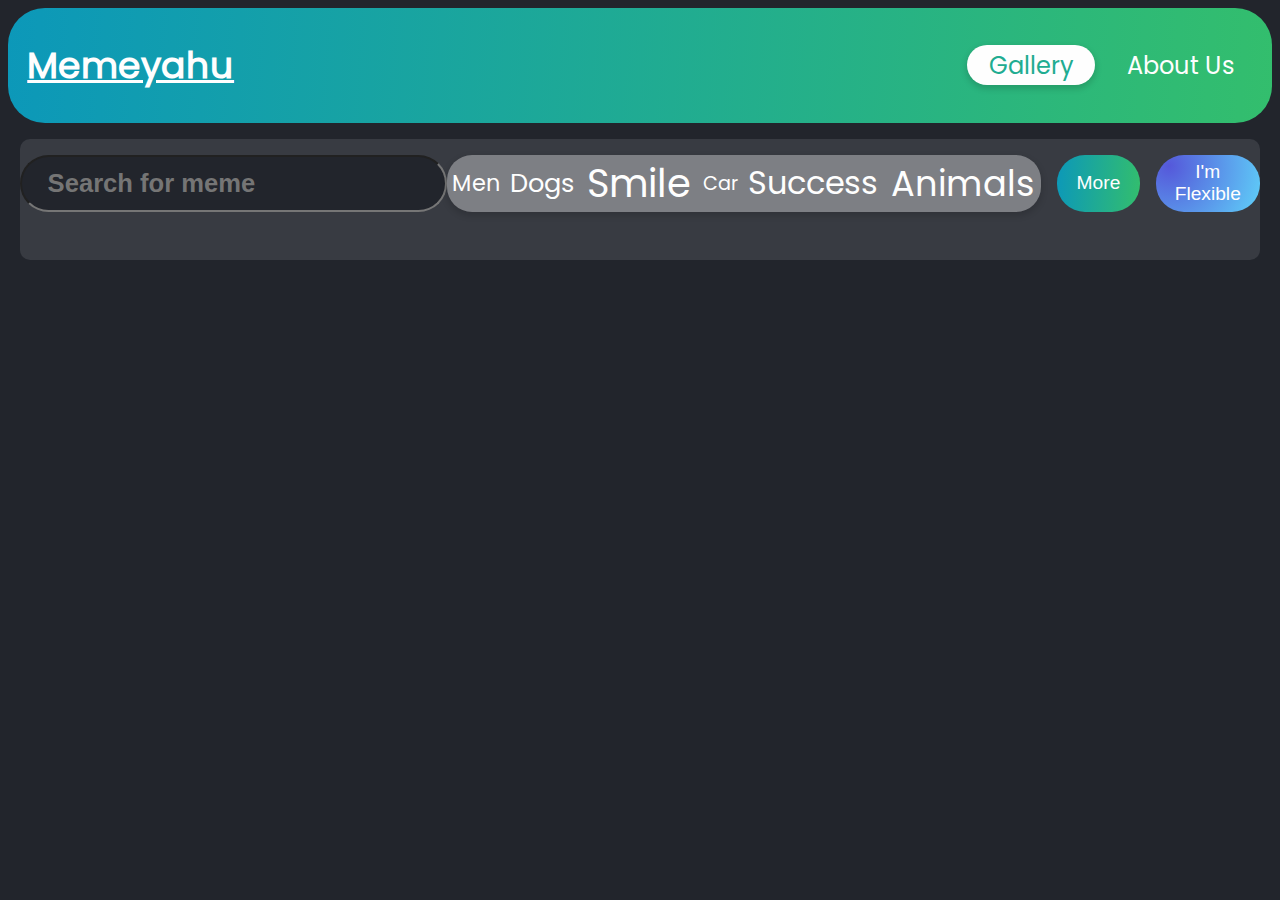
==== index.html @ 38bc8e9b "added sitcker slider" ====
<!DOCTYPE html>
<html lang="en">

<head>
    <meta charset="UTF-8">
    <meta http-equiv="X-UA-Compatible" content="IE=edge">
    <meta name="viewport" content="width=device-width, initial-scale=1.0">
    <link rel="stylesheet" href="styles/main.css">
    <title>Memeyahu</title>
</head>

<body onload="init()">
    <header class="full">
        <nav class="header-nav flex align-center space-between">
            <a href="./index.html">
                <h2 class="logo">Memeyahu</h2>
            </a>
            <ul class="page-links clear-list flex">
                <li class="page-link selected">Gallery</li>
                <li class="page-link">About Us</li>
            </ul>
        </nav>
    </header>
    <main>
        <section class="main-content">
            <nav class="main-nav full flex space-around">
                <input class="text-input" type="text" placeholder="Search for meme"
                    oninput="onFilterImagesByText(this.value)" list="keyList">
                <datalist id="keyList"></datalist>
                <div class="keyword-controls flex ">
                    <ul class="keyword-links clear-list flex align-center">
                    </ul>
                    <button class="btn">More</button>
                    <button class="btn random-meme" onclick="onRandomMeme()">I'm Flexible</button>
                </div>
            </nav>
            <article class="main-gallery grid">
            </article>
        </section>

        <section class="editor flex wrap space-evenly hidden">
            <div class="canvas-container">
                <canvas height="546" width="476"></canvas>
            </div>
            <article class="controllers flex column space-between align-center">
                <input type="text" placeholder="Type here your text" oninput="onDrawText(this.value)">
                <section class="line-controls flex align-center">
                    <button class="btn-editor color-primary" onclick="onNavLine()"><img class="icon-white"
                            src="./icons/arrow-down-up-across-line-solid.svg" alt=""></button>
                    <button class="btn-editor color-add" onclick="onAddLine()"><img class="icon-white"
                            src="./icons/plus-solid.svg" alt=""></button>
                    <button class="btn-editor color-delete" onclick="onRemoveLine()"><img class="icon-white"
                            src="./icons/trash-solid.svg" alt=""></button>
                </section>
                <section class="text-controls flex align-center">
                    <button value="1" class="btn-editor" onclick="onSetFontSize(this.value)"><img src="./icons/A+.png"
                            alt=""></button>
                    <button value="-1" class="btn-editor" onclick="onSetFontSize(this.value)"><img src="./icons/A-.png"
                            alt=""></button>
                    <button value="right" class="btn-editor" onclick="onSetTextAlign(this.value)"><img
                            src="./icons/align-left-solid.svg" alt=""></button>
                    <button value="center" class="btn-editor" onclick="onSetTextAlign(this.value)"><img
                            src="./icons/align-center-solid.svg" alt=""></button>
                    <button value="left" class="btn-editor" onclick="onSetTextAlign(this.value)"><img
                            src="./icons/align-right-solid.svg" alt=""></button>
                    <select class="btn-editor">font-select</select>
                    <button class="btn-editor"><img src="./icons/underline-solid.svg" alt=""></button>
                    <button class="btn-editor">
                        <input class="btn-editor" type="color" onchange="onSelectFillStyle(this.value)">
                    </button>
                </section>
                <section class="special-controls flex space-between align-center"></section>
                <section class="file-controls">
                    <button class="btn">Share</button>
                    <button class="btn">Download</button>
                    <button class="btn" onclick="onSaveMeme()">Save to memory</button>
                </section>
            </article>
        </section>
    </main>
    <script src="js/services/services-utils.js"></script>
    <script src="js/services/service-storage.js"></script>
    <script src="js/services/services-model.js"></script>
    <script src="js/meme/meme-service/service-meme.js"></script>
    <script src="./js/meme/meme-controller.js"></script>
    <script src="js/main.js"></script>
</body>

</html>
---- styles/main.css ----
@font-face {
    font-family: poppins;
    src: url(../fonts/Poppins-Regular.ttf);
} 

:root{
    --grad1: linear-gradient(-86deg, #33be6d 0%, #0c98b9 100%);
    --grad2: radial-gradient(circle at 12.3% 19.3%, rgb(85, 88, 218) 0%, rgb(95, 209, 249) 100.2%);
    --clr-1: #fefefe;
    --clr-delete: #cf1d37;
    --clr-add: #42eb5c;
    --clr-primary:#40b1ce;
    --clr-secondary: #383b42;
    --box-shadow: 0 3px 6px 1px rgba(0, 0, 0, 0.15);
}



html{
    font-family: poppins;
}

/*  COMPONENTS */
.btn{
    padding-inline: 1em;
    font-size: larger;
    border: none;
    box-shadow: --var(box-shadow);
    border-radius: 28px;
    color: var(--clr-1);
    background: var(--grad1);
    cursor: pointer;
}


.clear-list{
    margin: 0;
    padding: 0;
    list-style-type: none;
}

.full{
    width: 100%;
}
/* FLEX SUBCLASSES */
.flex{
    display: flex;
}

.flex.wrap{
    flex-wrap: wrap;
}

.flex.column{
    flex-direction: column;
}

.flex.justify-center{
    justify-content: center;
}

.flex.align-center{
    align-items: center;
}

.flex.align-end{
    align-items:flex-end;
}

.flex.space-between{
    justify-content: space-between;
}

.flex.space-around{
    justify-content: space-around;
}

.flex.space-evenly{
    justify-content: space-evenly;
}


/* GRID HELPERS */

.grid{
    display: grid;
}

/* MAIN */
body{
    background-color: #22252c;
}
/* HEADER */
header{
    background: var(--grad1);
    border-radius: 37px;
    margin-block-end: 1em;
}
.header-nav{
    max-width: 1240px;
    margin-inline: auto;
    font-family: poppins;
    font-size: 1.5em;
}

.logo{
    margin-inline: 0.2em;
    color: var(--clr-1);
    text-decoration: #fefefe underline;
}

.page-link{
    margin-inline: 0.2em;
    border-radius: 20px;
    padding: 0.1em 0.9em;
    color: var(--clr-1);
    background-color: transparent;
    cursor: pointer;
}

.page-link.selected{
    background-color: var(--clr-1);
    box-shadow: var(--box-shadow);
    color: #21ac91;
    
}

/* GALLERY MAIN CONTENT */

.main-content{
    border-radius: 10px;
    background-color: #383b42;
    max-width: 1240px;
    margin-inline: auto;

}
.main-nav{
    padding-block: 1em;
}

.text-input{
    border-radius: 2em;
    background-color: #22252c;
    width: 26.5em;
    font-size: 1.6em;
    padding-inline-start: 1em;
    color: var(--clr-1);
    font-weight: 600;
}


.keyword-controls{
    gap: 1em;
}



.random-meme{
    background: var(--grad2);
}

.keyword-links{
    box-shadow: var(--box-shadow);
    border-radius: 25px;
    background-color: #fefefe59;
}

.keyword-links > *{
    color: var(--clr-1);
    margin-inline: 0.2em;
    cursor: pointer;
}
.main-gallery{
    padding: 1em;
    grid-template-columns: repeat(auto-fill, minmax(250px, 1fr));
    grid-auto-rows: 270px;
    grid-gap: 1em;
}

.gallery-item{
    border-radius:1.5em;
    width: 100%;
    height: 100%;
    object-fit: contain;
}





/* EDITOR MAIN */

.editor{
    margin: auto;
    grid-gap: 3em;
    grid-template-columns: 1fr 1fr;
}

.controllers{
    /* width: 525px;
    height: 546px; */
    padding-inline: 3em;
    padding-block: 1.5em;
    border-radius: 30px;
    background-color: #ebeef318;
}

.controllers input{
    border: none;
    width: 100%;
    height: 3em;
    box-shadow: 1px 5px 0 #bbc4d1, inset 0 5px 0 #ffffff;
    border-radius: 1.525em;
    background-color: #ebeef3;
}

.btn-editor{
    width: 3.5em;
    height: 3.5em;
    box-shadow: 1px 5px 0 rgba(92, 92, 92, 0.55), inset 0 5px 0 rgba(255, 255, 255, 0.58);
    border-radius: 10px;
    background-color: rgba(255, 255, 255, 0.829);
}

.color-add{
    background-color: var(--clr-add);
}

.color-primary{
    background-color: var(--clr-primary);
}

.color-delete{
    background-color: var(--clr-delete);
}

.icon-white{
    filter: invert(100%) sepia(0%) saturate(7442%) hue-rotate(309deg) brightness(106%) contrast(98%);
}

.special-controls{
    background-color: #fff;
    border: none;
    width: 100%;
    border-radius: 1.525em;
}

.special-controls > *{
    max-height: 7em;
    max-width: 7em;
    object-fit: contain;
}

.special-controls > .btn{
    height: 100%;
    background: var(--grad2);
    border-radius: 1em;
    transition: 0.2s;
}
.special-controls > .btn:hover{
    background: radial-gradient(circle at 12.3% 19.3%, rgb(127, 128, 224) 0%, rgb(156, 221, 245) 100.2%);
}
/* HELPERS */
.hidden{
    display: none;
}
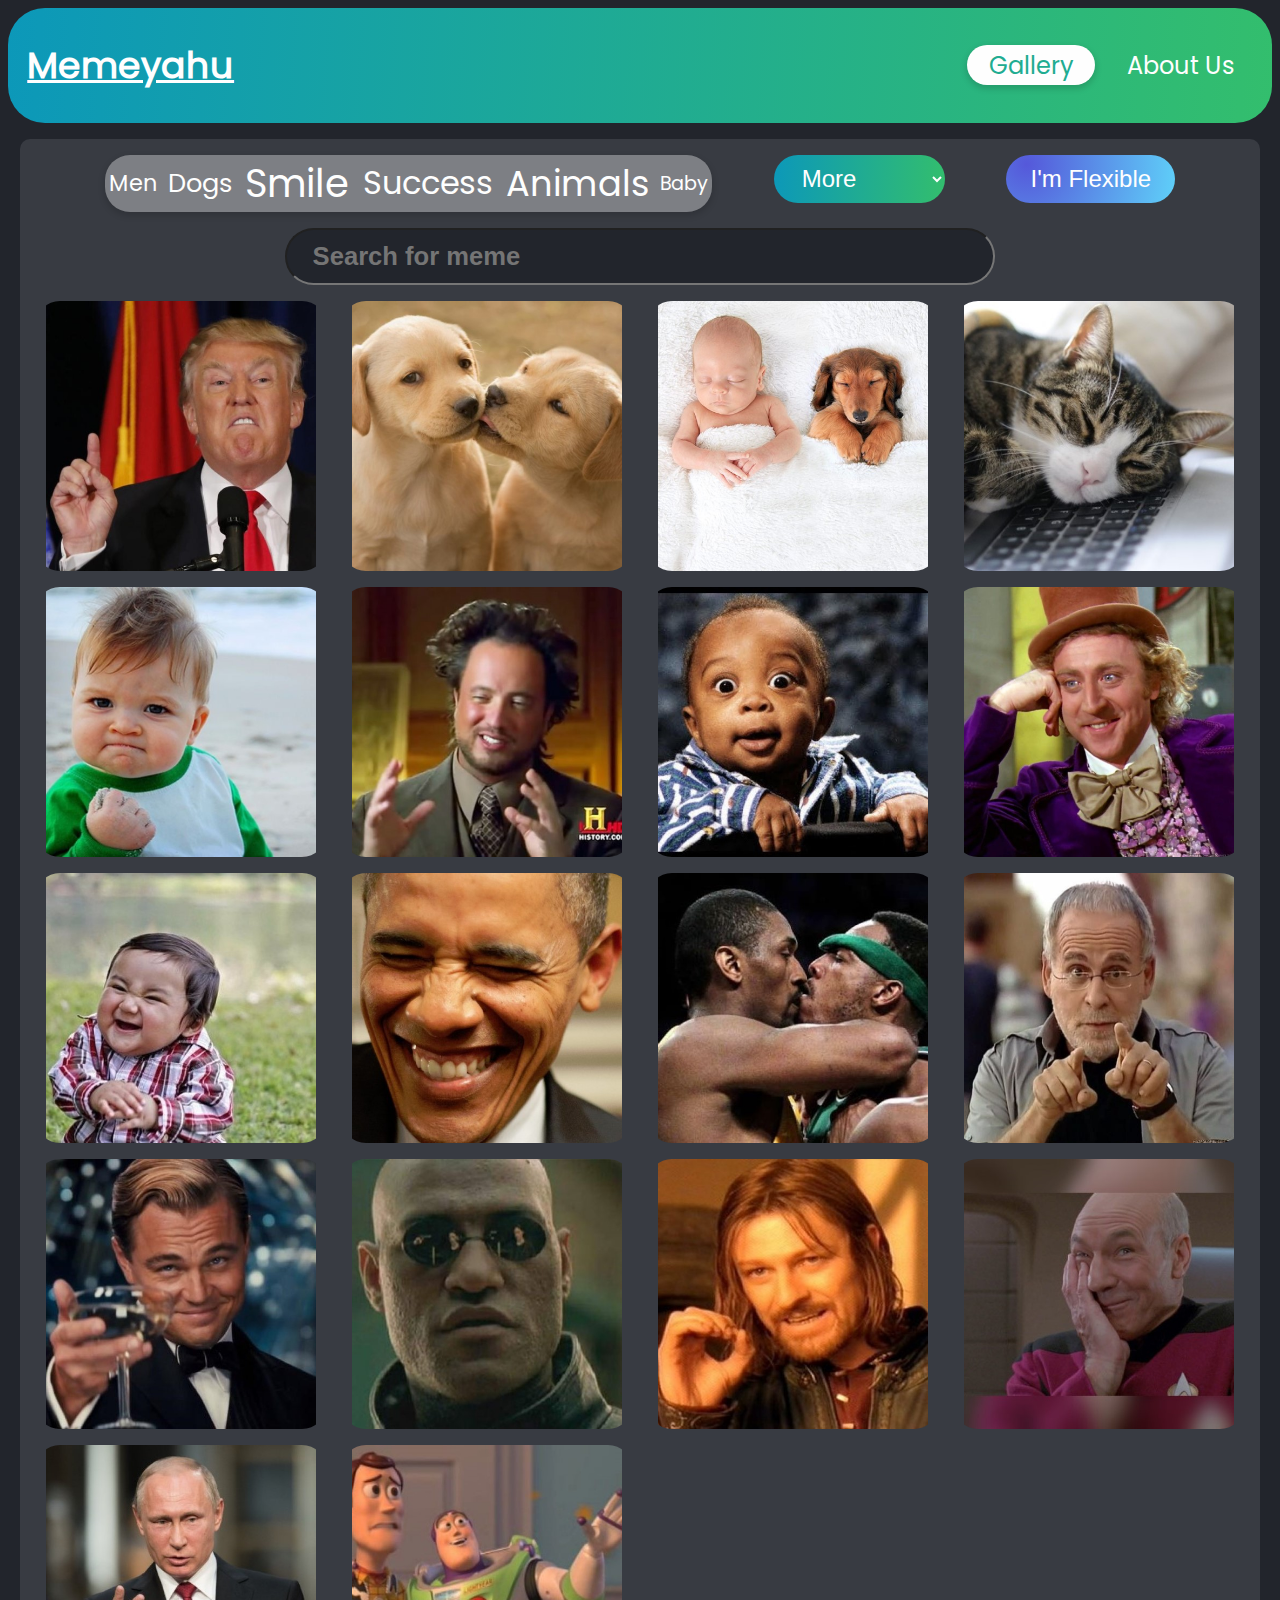
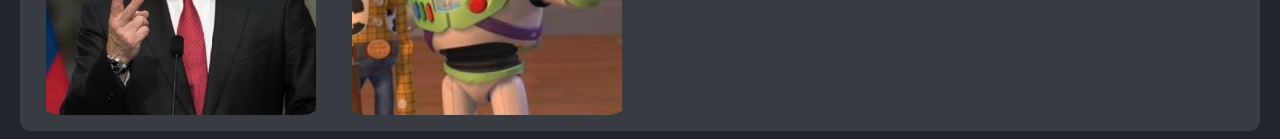
==== commit fb079190: "sticker carousel fixed, all editor buttons functional" ====
--- a/index.html
+++ b/index.html
@@ -11,7 +11,7 @@
 
 <body onload="init()">
     <header class="full">
-        <nav class="header-nav flex align-center space-between">
+        <nav class="header-nav flex wrap align-center space-between">
             <a href="./index.html">
                 <h2 class="logo">Memeyahu</h2>
             </a>
@@ -22,17 +22,15 @@
         </nav>
     </header>
     <main>
-        <section class="main-content">
-            <nav class="main-nav full flex space-around">
+        <section class="main-content flex column">
+            <nav class="main-nav full flex space-around wrap">
+                <datalist id="keyList"></datalist>
+                <ul class="keyword-links clear-list flex wrap align-center">
+                </ul>
+                <select class="btn more" onchange="onClickKeyword(this.value)"></select>
+                <button class="btn random-meme" onclick="onRandomMeme()">I'm Flexible</button>
                 <input class="text-input" type="text" placeholder="Search for meme"
                     oninput="onFilterImagesByText(this.value)" list="keyList">
-                <datalist id="keyList"></datalist>
-                <div class="keyword-controls flex ">
-                    <ul class="keyword-links clear-list flex align-center">
-                    </ul>
-                    <button class="btn">More</button>
-                    <button class="btn random-meme" onclick="onRandomMeme()">I'm Flexible</button>
-                </div>
             </nav>
             <article class="main-gallery grid">
             </article>
@@ -43,16 +41,16 @@
                 <canvas height="546" width="476"></canvas>
             </div>
             <article class="controllers flex column space-between align-center">
-                <input type="text" placeholder="Type here your text" oninput="onDrawText(this.value)">
+                <input class="line-text" type="text" placeholder="Type here your text" oninput="onDrawText(this.value)">
                 <section class="line-controls flex align-center">
-                    <button class="btn-editor color-primary" onclick="onNavLine()"><img class="icon-white"
+                    <button class="btn-editor color-primary" onclick="onNavItem()"><img class="icon-white"
                             src="./icons/arrow-down-up-across-line-solid.svg" alt=""></button>
                     <button class="btn-editor color-add" onclick="onAddLine()"><img class="icon-white"
                             src="./icons/plus-solid.svg" alt=""></button>
-                    <button class="btn-editor color-delete" onclick="onRemoveLine()"><img class="icon-white"
+                    <button class="btn-editor color-delete" onclick="onRemoveItem()"><img class="icon-white"
                             src="./icons/trash-solid.svg" alt=""></button>
                 </section>
-                <section class="text-controls flex align-center">
+                <section class="text-controls grid">
                     <button value="1" class="btn-editor" onclick="onSetFontSize(this.value)"><img src="./icons/A+.png"
                             alt=""></button>
                     <button value="-1" class="btn-editor" onclick="onSetFontSize(this.value)"><img src="./icons/A-.png"
@@ -63,10 +61,17 @@
                             src="./icons/align-center-solid.svg" alt=""></button>
                     <button value="left" class="btn-editor" onclick="onSetTextAlign(this.value)"><img
                             src="./icons/align-right-solid.svg" alt=""></button>
-                    <select class="btn-editor">font-select</select>
-                    <button class="btn-editor"><img src="./icons/underline-solid.svg" alt=""></button>
-                    <button class="btn-editor">
-                        <input class="btn-editor" type="color" onchange="onSelectFillStyle(this.value)">
+                    <select class="btn-editor" onchange="onSetFont(this.value)">
+                        <option value="px Impact">Impact</option>
+                        <option value="px bebas">BebasNeue</option>
+                        <option value="px indie">IndieFlower</option>
+                    </select>
+                    <button class="btn-editor pallete">
+                        <img src="./icons/underline-solid.svg" alt="">
+                        <input type="color" onchange="onSetStrokeStyle(this.value)"></button>
+                    <button class="btn-editor pallete">
+                        <img src="./icons/palette-solid.svg" alt="">
+                        <input type="color" onchange="onSelectFillStyle(this.value)">
                     </button>
                 </section>
                 <section class="special-controls flex space-between align-center"></section>
--- a/styles/main.css
+++ b/styles/main.css
@@ -2,6 +2,16 @@
     font-family: poppins;
     src: url(../fonts/Poppins-Regular.ttf);
 } 
+
+@font-face {
+    font-family: indie;
+    src: url(../fonts/IndieFlower-Regular.ttf);
+}
+
+@font-face {
+    font-family: bebas;
+    src: url(../fonts/BebasNeue-Regular.ttf);
+}
 
 :root{
     --grad1: linear-gradient(-86deg, #33be6d 0%, #0c98b9 100%);
@@ -22,8 +32,9 @@
 
 /*  COMPONENTS */
 .btn{
+    height: 2em;
     padding-inline: 1em;
-    font-size: larger;
+    font-size: 1.5em;
     border: none;
     box-shadow: --var(box-shadow);
     border-radius: 28px;
@@ -128,31 +139,28 @@
 /* GALLERY MAIN CONTENT */
 
 .main-content{
+    margin: auto;
     border-radius: 10px;
-    background-color: #383b42;
+    background-color: var(--clr-secondary);
     max-width: 1240px;
+}
+.main-nav{
+    width: 90%;
+    gap: 1em;
+    margin-top: 1em;
     margin-inline: auto;
-
-}
-.main-nav{
-    padding-block: 1em;
 }
 
 .text-input{
     border-radius: 2em;
     background-color: #22252c;
+    height: 2em;
     width: 26.5em;
     font-size: 1.6em;
     padding-inline-start: 1em;
     color: var(--clr-1);
     font-weight: 600;
 }
-
-
-.keyword-controls{
-    gap: 1em;
-}
-
 
 
 .random-meme{
@@ -169,6 +177,10 @@
     color: var(--clr-1);
     margin-inline: 0.2em;
     cursor: pointer;
+}
+
+.more option{
+    background-color: #33be6d;
 }
 .main-gallery{
     padding: 1em;
@@ -190,28 +202,64 @@
 
 /* EDITOR MAIN */
 
+canvas{
+    cursor: grab;
+}
+canvas.grab{
+    cursor: grabbing;
+}
+
 .editor{
     margin: auto;
     grid-gap: 3em;
     grid-template-columns: 1fr 1fr;
 }
+.pallete{
+    position: relative;
+}
+
+.pallete input{
+    position: absolute;
+    inset: 0;
+    opacity: 0;
+}
 
 .controllers{
-    /* width: 525px;
-    height: 546px; */
+    gap: 1em;
     padding-inline: 3em;
     padding-block: 1.5em;
     border-radius: 30px;
     background-color: #ebeef318;
 }
 
-.controllers input{
+.line-text{
     border: none;
     width: 100%;
-    height: 3em;
+    height: 3rem;
     box-shadow: 1px 5px 0 #bbc4d1, inset 0 5px 0 #ffffff;
     border-radius: 1.525em;
     background-color: #ebeef3;
+    text-align: center;
+    font-size: 1.5em;
+}
+
+.line-controls{
+    gap:1em;
+}
+.text-controls{
+    background-color: #19a59f;
+    padding: 1em;
+    border-radius: 1em;
+    grid-template-rows: 1fr 1fr;
+    grid-template-columns: repeat(5, 1fr);
+    gap: 1em;
+}
+
+.text-controls select{
+    width: 100%;
+    grid-column: 1/4;
+    height: 3rem;
+    font-size: 1.5em;
 }
 
 .btn-editor{
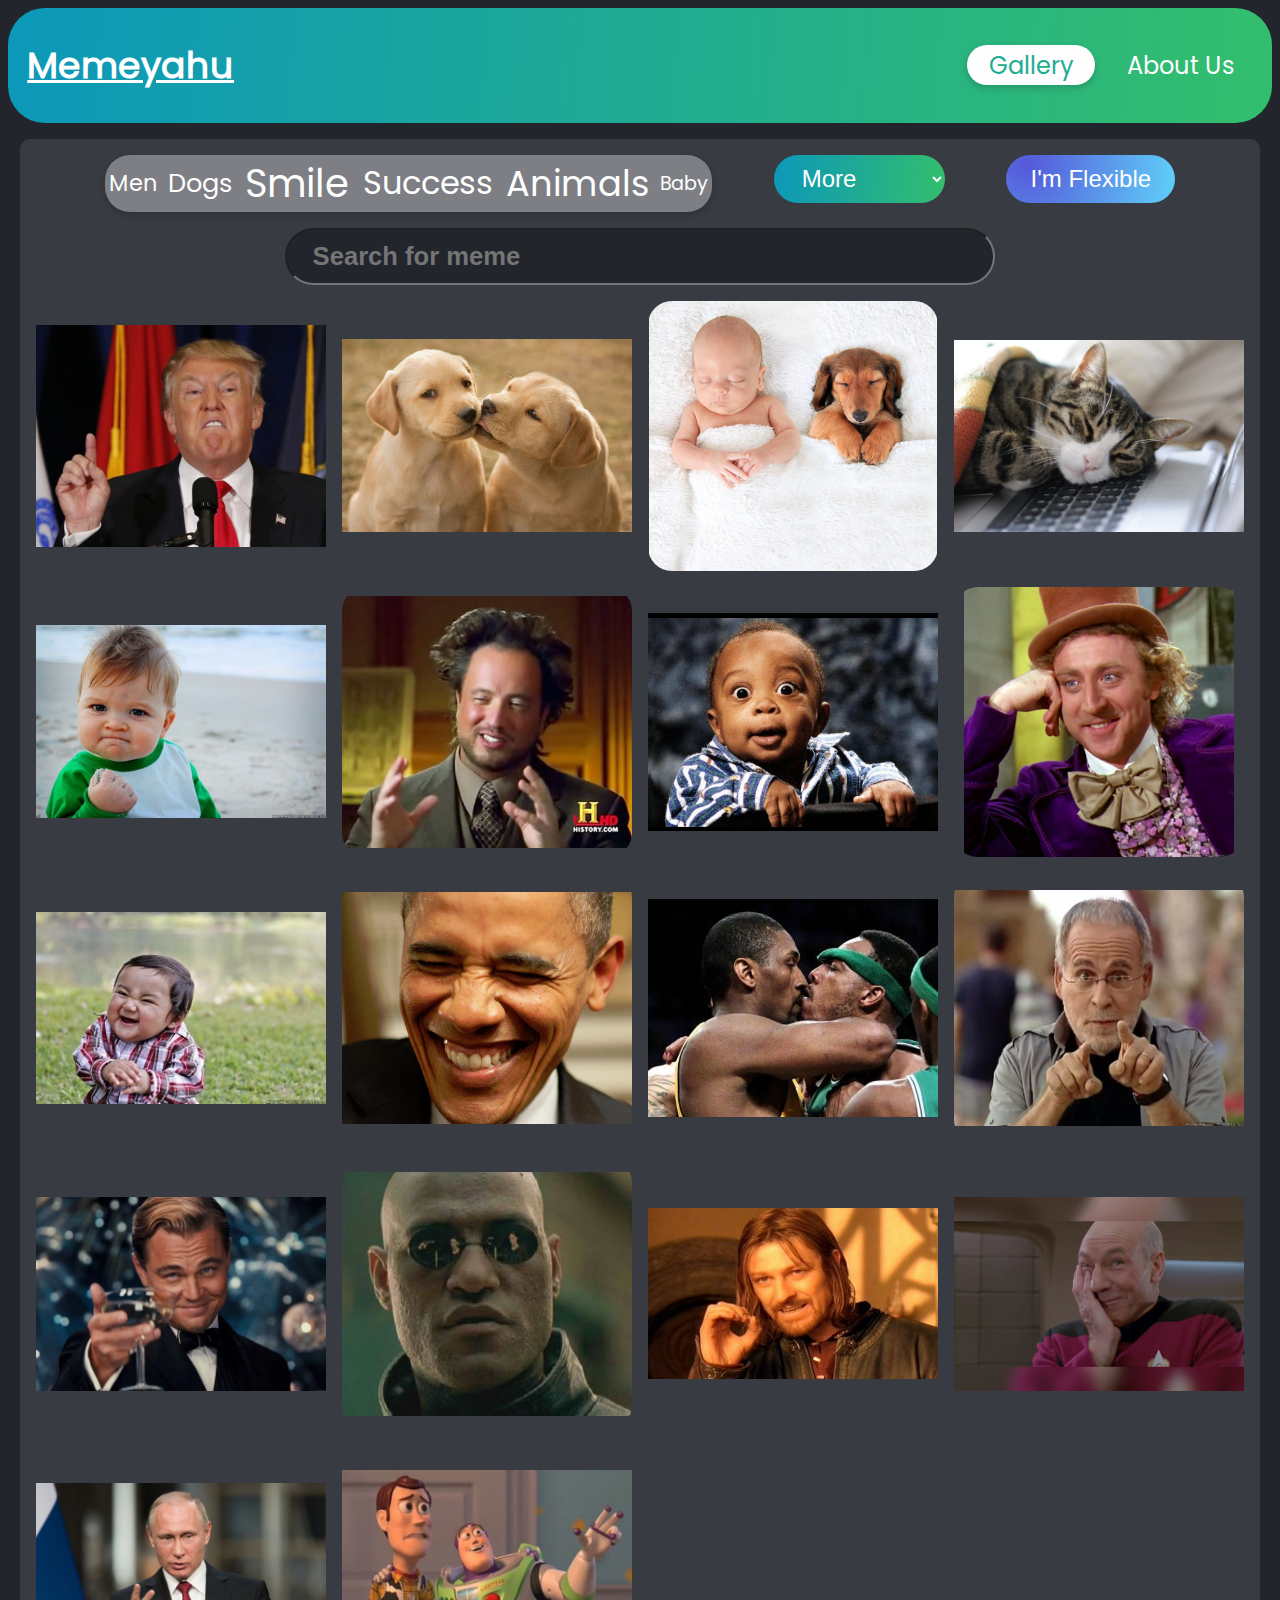
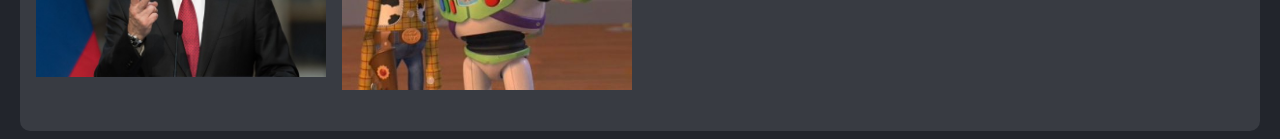
==== commit d5a8af95: "added new favicon (hope this works)" ====
--- a/index.html
+++ b/index.html
@@ -7,6 +7,7 @@
     <meta name="viewport" content="width=device-width, initial-scale=1.0">
     <link rel="stylesheet" href="styles/main.css">
     <title>Memeyahu</title>
+    <link rel="icon" type="image/x-icon" href="./images-square/cat-favicon.png">
 </head>
 
 <body onload="init()">
@@ -37,10 +38,10 @@
         </section>
 
         <section class="editor flex wrap space-evenly hidden">
-            <div class="canvas-container">
-                <canvas height="546" width="476"></canvas>
+            <div class="canvas-container flex">
+                <canvas></canvas>
             </div>
-            <article class="controllers flex column space-between align-center">
+            <article class="controllers flex column space-around align-center">
                 <input class="line-text" type="text" placeholder="Type here your text" oninput="onDrawText(this.value)">
                 <section class="line-controls flex align-center">
                     <button class="btn-editor color-primary" onclick="onNavItem()"><img class="icon-white"
--- a/styles/main.css
+++ b/styles/main.css
@@ -28,6 +28,7 @@
 
 html{
     font-family: poppins;
+    
 }
 
 /*  COMPONENTS */
@@ -99,6 +100,7 @@
 
 /* MAIN */
 body{
+    cursor: default;
     background-color: #22252c;
 }
 /* HEADER */
@@ -201,8 +203,12 @@
 
 
 /* EDITOR MAIN */
-
+.canvas-container{
+    height: 50%;
+    min-height: 550px;
+}
 canvas{
+    height: 100%;
     cursor: grab;
 }
 canvas.grab{
@@ -211,8 +217,8 @@
 
 .editor{
     margin: auto;
-    grid-gap: 3em;
-    grid-template-columns: 1fr 1fr;
+    gap:1em;
+
 }
 .pallete{
     position: relative;
@@ -225,6 +231,7 @@
 }
 
 .controllers{
+    height: max-content;
     gap: 1em;
     padding-inline: 3em;
     padding-block: 1.5em;
@@ -268,6 +275,7 @@
     box-shadow: 1px 5px 0 rgba(92, 92, 92, 0.55), inset 0 5px 0 rgba(255, 255, 255, 0.58);
     border-radius: 10px;
     background-color: rgba(255, 255, 255, 0.829);
+    cursor: pointer;
 }
 
 .color-add{
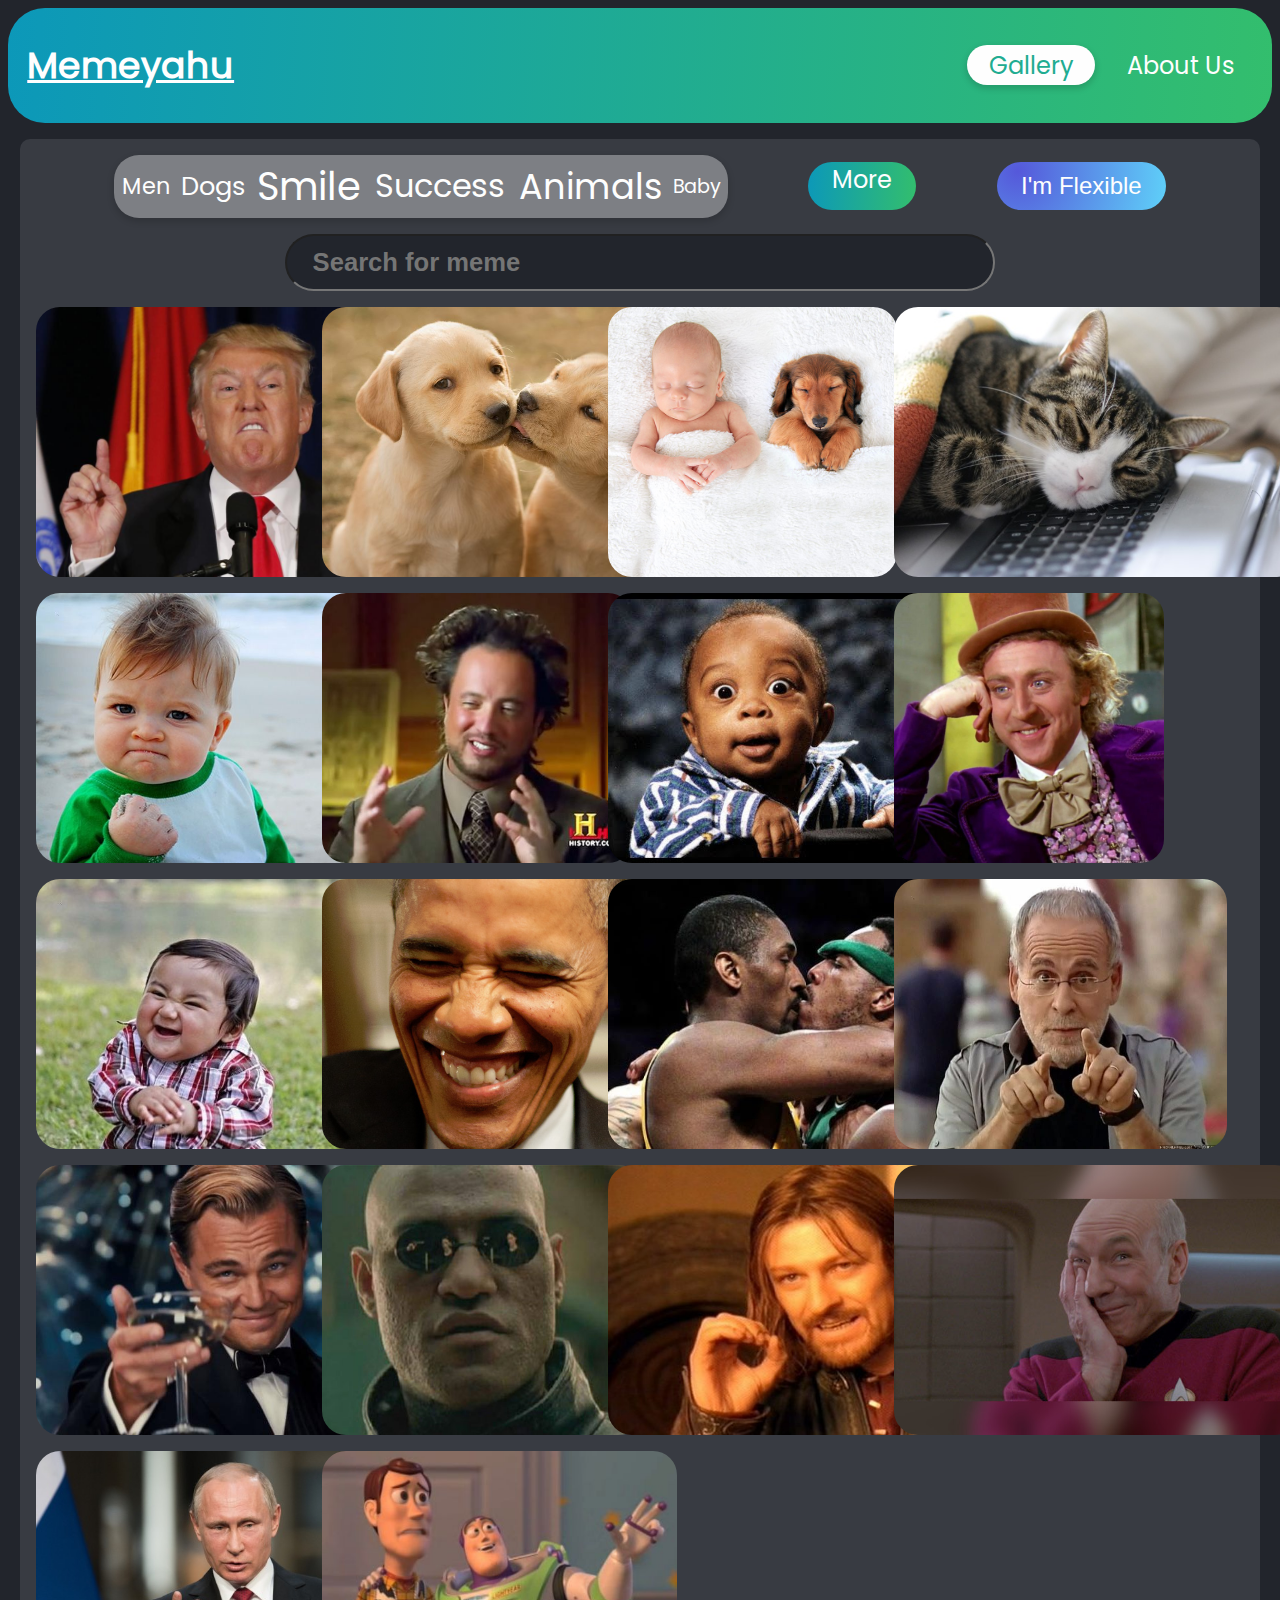
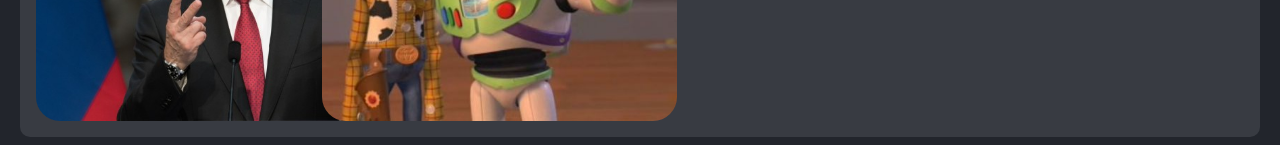
==== commit 8437d368: "added dropdown keyword menu" ====
--- a/index.html
+++ b/index.html
@@ -28,7 +28,10 @@
                 <datalist id="keyList"></datalist>
                 <ul class="keyword-links clear-list flex wrap align-center">
                 </ul>
-                <select class="btn more" onchange="onClickKeyword(this.value)"></select>
+                <div class="btn more" onclick="onToggleDropDown(this)">More
+                    <div class="dropdown-menu opaque">
+                    </div>
+                </div>
                 <button class="btn random-meme" onclick="onRandomMeme()">I'm Flexible</button>
                 <input class="text-input" type="text" placeholder="Search for meme"
                     oninput="onFilterImagesByText(this.value)" list="keyList">
--- a/styles/main.css
+++ b/styles/main.css
@@ -33,6 +33,7 @@
 
 /*  COMPONENTS */
 .btn{
+    user-select: none;
     height: 2em;
     padding-inline: 1em;
     font-size: 1.5em;
@@ -147,6 +148,7 @@
     max-width: 1240px;
 }
 .main-nav{
+    align-items: center;
     width: 90%;
     gap: 1em;
     margin-top: 1em;
@@ -170,6 +172,7 @@
 }
 
 .keyword-links{
+    padding: 0.2em;
     box-shadow: var(--box-shadow);
     border-radius: 25px;
     background-color: #fefefe59;
@@ -181,19 +184,40 @@
     cursor: pointer;
 }
 
-.more option{
+.more {
+   position: relative;
+}
+.dropdown-menu{
+    pointer-events: auto;
+    position: absolute;
+    top: calc(100% + 0.25rem);
+    left: 0;
     background-color: #33be6d;
+    padding: 0.75rem;
+    border-radius: .25rem;
+    box-shadow: var(--box-shadow);
+    opacity:0.9;
+    /* transform: translateY(-1em); */
+    transition: 0.2s opacity ease-in-out, 0.2s transform ease-in-out;
+}
+
+.dropdown-menu.opaque{
+    opacity: 0;
+    transform: translateY(-0.75em);
+    pointer-events: none;
+
 }
 .main-gallery{
     padding: 1em;
-    grid-template-columns: repeat(auto-fill, minmax(250px, 1fr));
+    grid-template-columns: repeat(auto-fill, minmax(250px, 270px));
     grid-auto-rows: 270px;
+    /* grid-auto-flow: dense; */
     grid-gap: 1em;
 }
 
 .gallery-item{
     border-radius:1.5em;
-    width: 100%;
+    /* width: 100%; */
     height: 100%;
     object-fit: contain;
 }
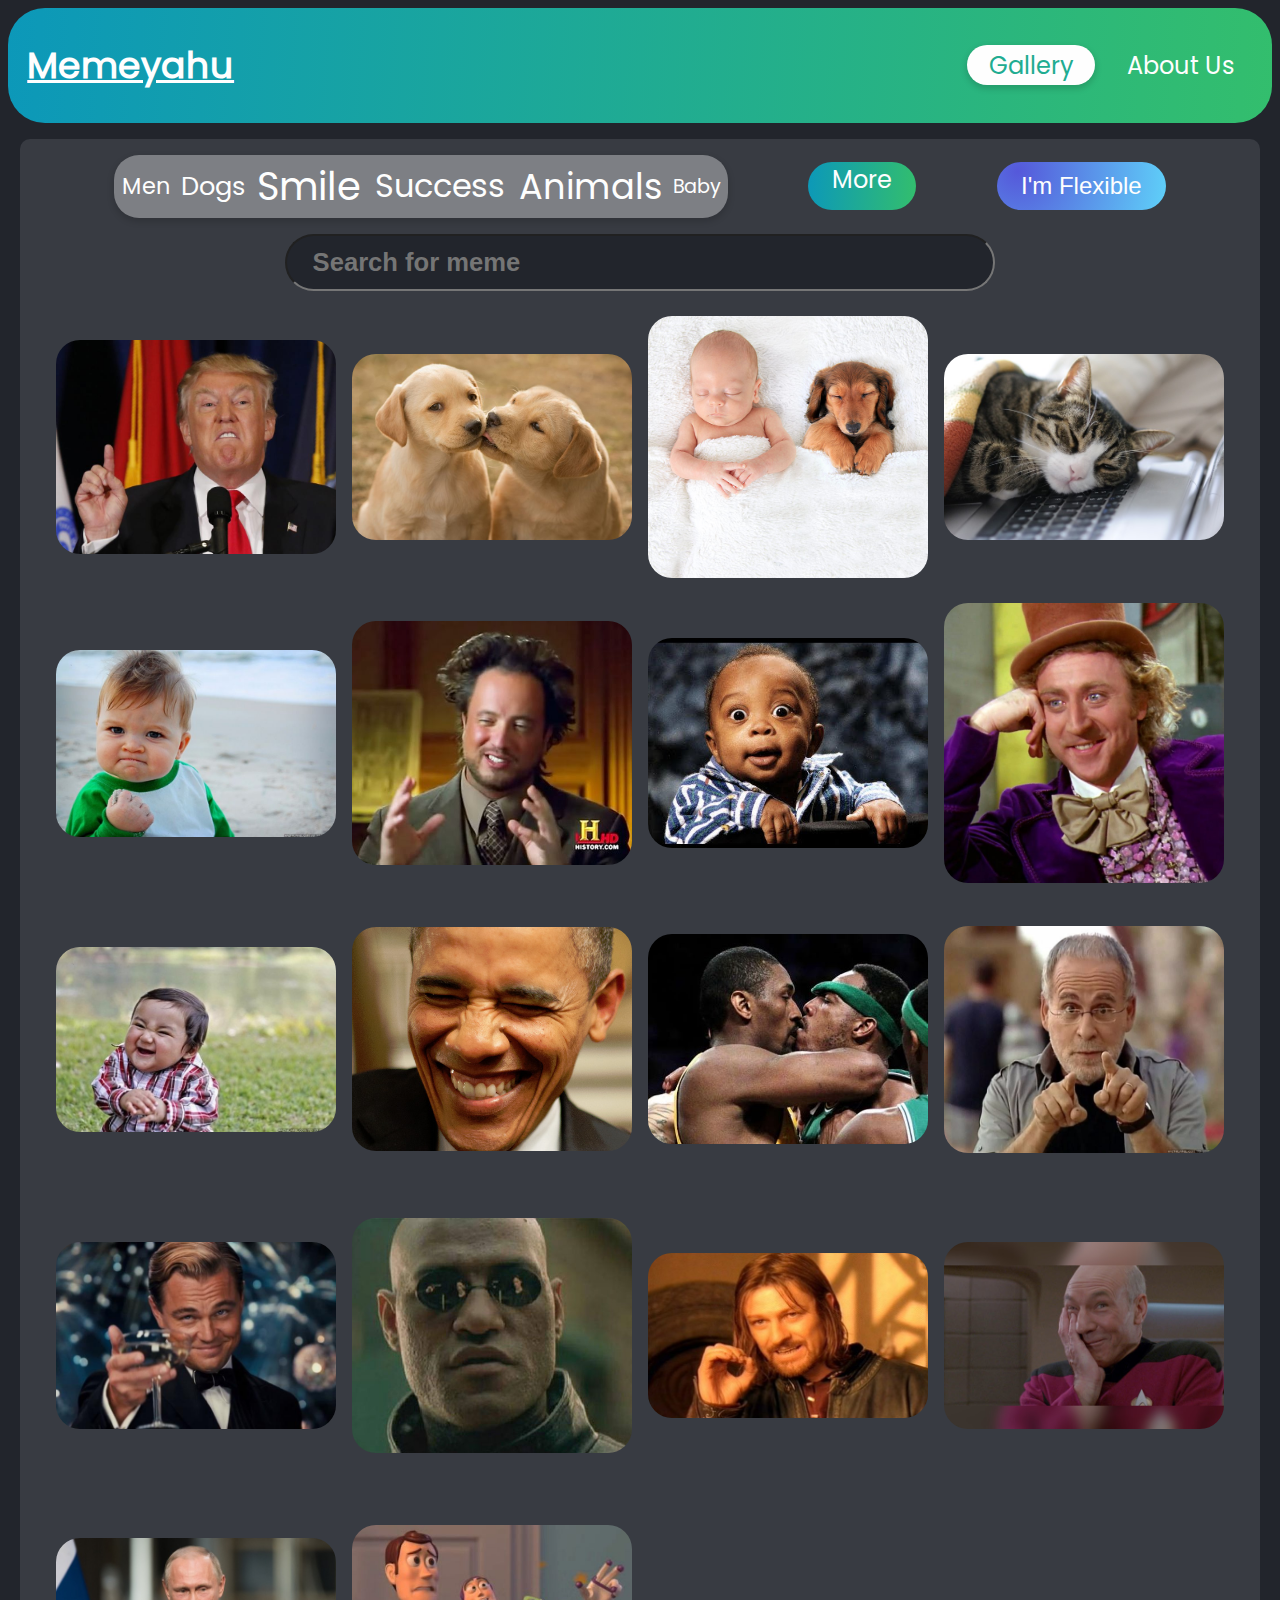
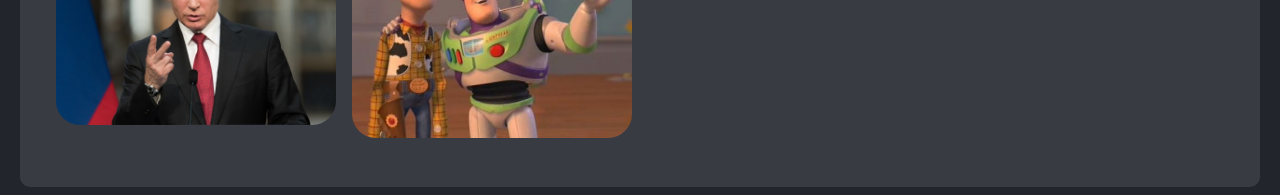
==== commit f822fc0f: "better-looking gallery" ====
--- a/index.html
+++ b/index.html
@@ -40,7 +40,7 @@
             </article>
         </section>
 
-        <section class="editor flex wrap space-evenly hidden">
+        <section class="editor flex wrap space-between hidden">
             <div class="canvas-container flex">
                 <canvas></canvas>
             </div>
@@ -72,10 +72,10 @@
                     </select>
                     <button class="btn-editor pallete">
                         <img src="./icons/underline-solid.svg" alt="">
-                        <input type="color" onchange="onSetStrokeStyle(this.value)"></button>
+                        <input type="color" oninput="onSetStrokeStyle(this.value)"></button>
                     <button class="btn-editor pallete">
                         <img src="./icons/palette-solid.svg" alt="">
-                        <input type="color" onchange="onSelectFillStyle(this.value)">
+                        <input type="color" oninput="onSelectFillStyle(this.value)">
                     </button>
                 </section>
                 <section class="special-controls flex space-between align-center"></section>
--- a/styles/main.css
+++ b/styles/main.css
@@ -28,6 +28,10 @@
 
 html{
     font-family: poppins;
+    
+}
+
+main{
     
 }
 
@@ -209,17 +213,19 @@
 }
 .main-gallery{
     padding: 1em;
-    grid-template-columns: repeat(auto-fill, minmax(250px, 270px));
-    grid-auto-rows: 270px;
+    grid-template-columns: repeat(4, 280px);
+    grid-auto-rows: 280px;
     /* grid-auto-flow: dense; */
     grid-gap: 1em;
+    margin-inline: auto;
 }
 
 .gallery-item{
     border-radius:1.5em;
-    /* width: 100%; */
-    height: 100%;
+    width: 100%;
+    /* height: 100%; */
     object-fit: contain;
+    align-self: center;
 }
 
 
@@ -228,11 +234,8 @@
 
 /* EDITOR MAIN */
 .canvas-container{
-    height: 50%;
-    min-height: 550px;
 }
 canvas{
-    height: 100%;
     cursor: grab;
 }
 canvas.grab{
@@ -251,6 +254,8 @@
 .pallete input{
     position: absolute;
     inset: 0;
+    width: 100%;
+    height: 100%;
     opacity: 0;
 }
 
@@ -323,12 +328,13 @@
     border: none;
     width: 100%;
     border-radius: 1.525em;
+    height: 8em;
 }
 
 .special-controls > *{
     max-height: 7em;
     max-width: 7em;
-    object-fit: contain;
+    /* object-fit: contain; */
 }
 
 .special-controls > .btn{
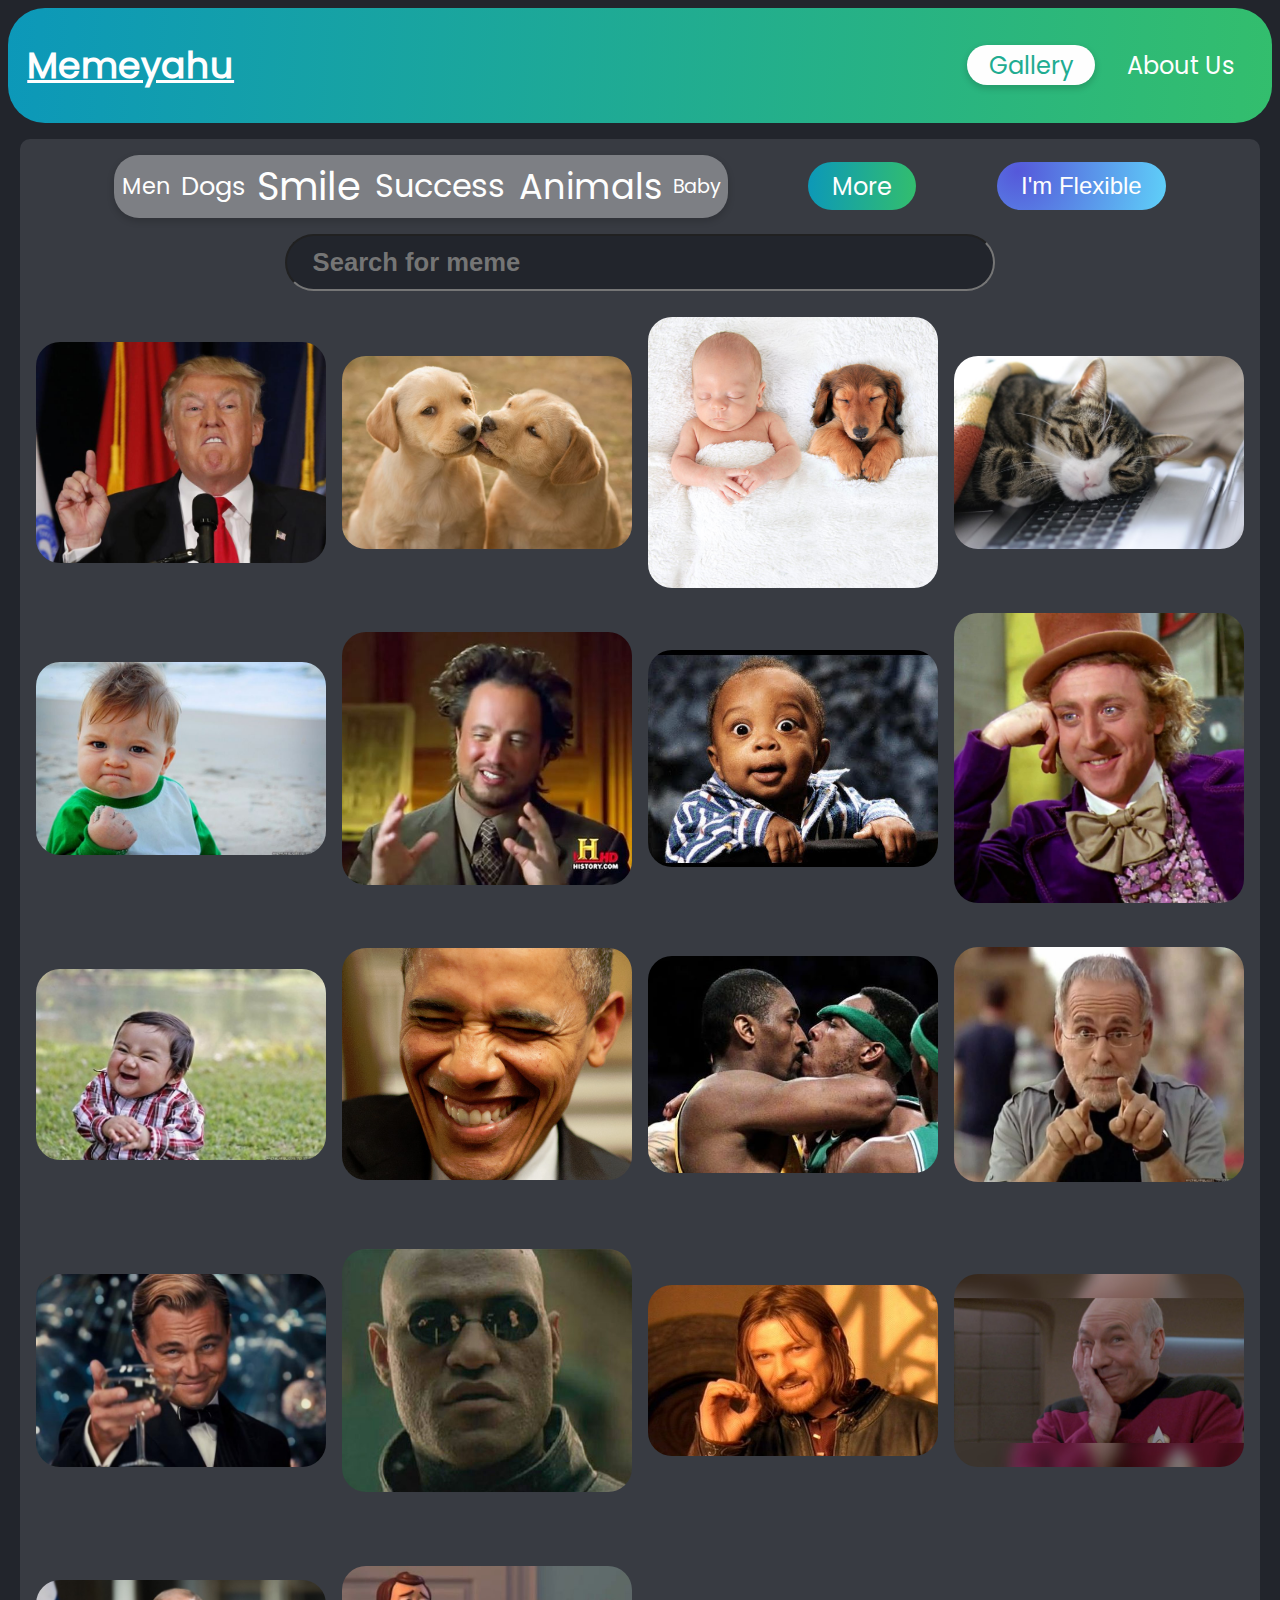
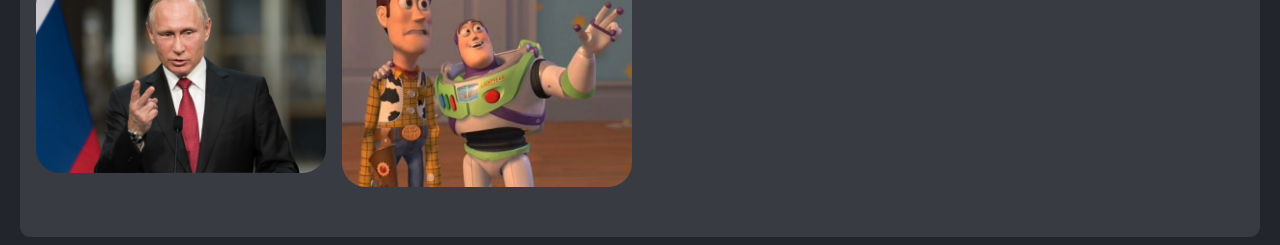
==== commit b2d49de2: "fixed "more" button" ====
--- a/index.html
+++ b/index.html
@@ -28,7 +28,7 @@
                 <datalist id="keyList"></datalist>
                 <ul class="keyword-links clear-list flex wrap align-center">
                 </ul>
-                <div class="btn more" onclick="onToggleDropDown(this)">More
+                <div class="btn more flex align-center" onclick="onToggleDropDown(this)">More
                     <div class="dropdown-menu opaque">
                     </div>
                 </div>
--- a/styles/main.css
+++ b/styles/main.css
@@ -201,7 +201,6 @@
     border-radius: .25rem;
     box-shadow: var(--box-shadow);
     opacity:0.9;
-    /* transform: translateY(-1em); */
     transition: 0.2s opacity ease-in-out, 0.2s transform ease-in-out;
 }
 
@@ -213,11 +212,9 @@
 }
 .main-gallery{
     padding: 1em;
-    grid-template-columns: repeat(4, 280px);
-    grid-auto-rows: 280px;
-    /* grid-auto-flow: dense; */
+    grid-template-columns: repeat(auto-fill, minmax(260px, 1fr));
+    grid-auto-rows: minmax(260px,1fr);
     grid-gap: 1em;
-    margin-inline: auto;
 }
 
 .gallery-item{
@@ -234,8 +231,11 @@
 
 /* EDITOR MAIN */
 .canvas-container{
+    width: 60%;
+    min-width: 600px;
 }
 canvas{
+    width: 100%;
     cursor: grab;
 }
 canvas.grab{
